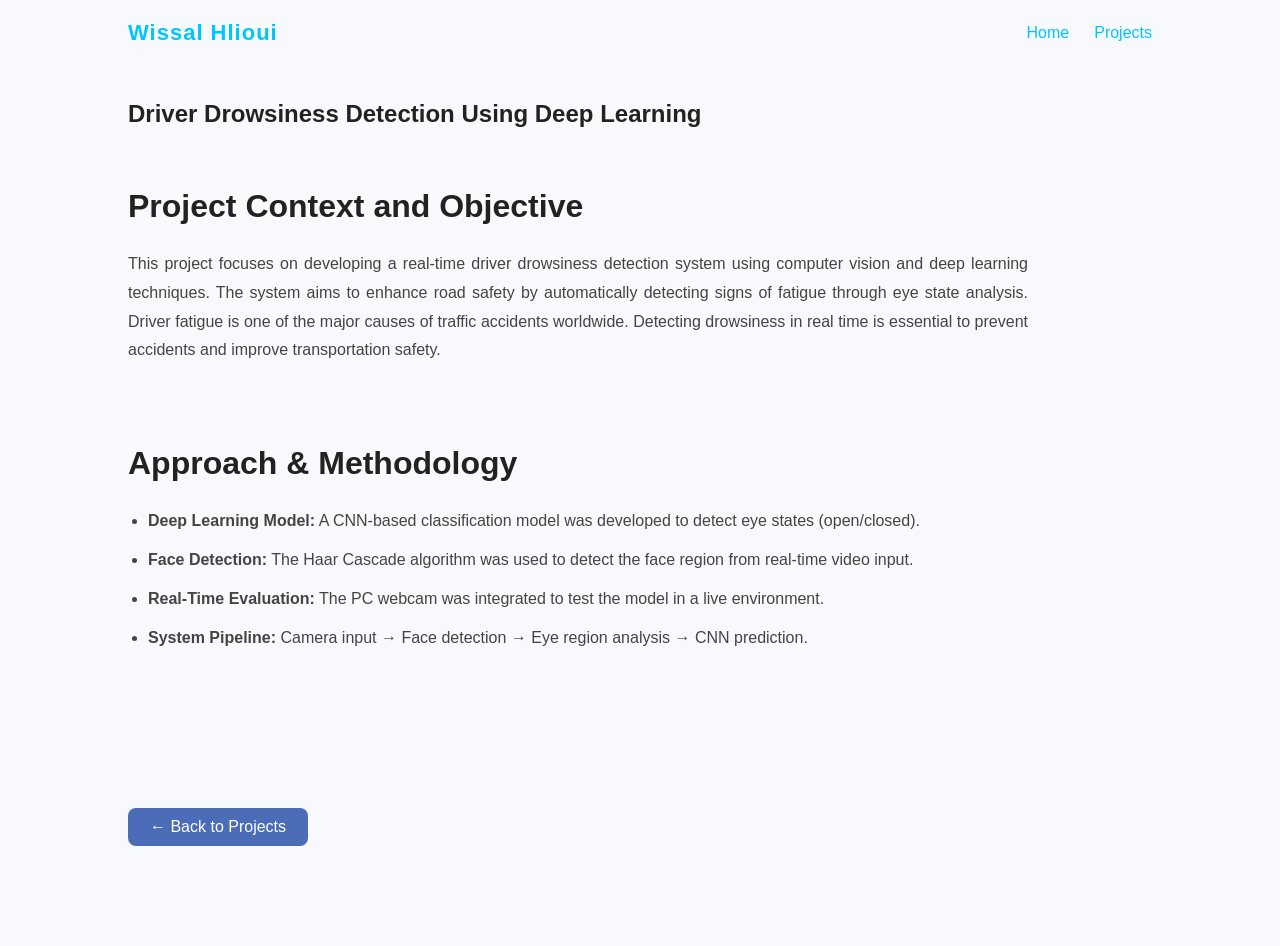
==== project_drowsiness.html @ b8e628e1 "Descendre un peu l'image de la section home" ====
<!DOCTYPE html>
<html lang="en">
<head>
    <meta charset="UTF-8">
    <title>Driver Drowsiness Detection</title>
    <link rel="stylesheet" href="style.css">
</head>

<body>

<nav class="navbar">
    <div class="logo">Wissal Hlioui</div>
    <div class="nav-links">
        <a href="index.html">Home</a>
        <a href="index.html#projects">Projects</a>
    </div>
</nav>


<section class="drowsiness-page">

    <!-- Title -->
    <h1 class="project-title">
        Driver Drowsiness Detection Using Deep Learning
    </h1>

    <!-- Section 1: Overview -->
    <div class="project-section">
        <div class="project-text">
            <h2>Project Context and Objective</h2>
            <p>
                This project focuses on developing a real-time driver
                drowsiness detection system using computer vision and
                deep learning techniques. The system aims to enhance
                road safety by automatically detecting signs of fatigue
                through eye state analysis. Driver fatigue is one of the major causes of traffic accidents worldwide.
                Detecting drowsiness in real time is essential to prevent accidents
                and improve transportation safety.
            </p>
        </div>
    </div>

   

    <!-- Section 2: Approach & Methodology -->
    <div class="project-section">
        <div class="project-text">
            <h2>Approach & Methodology</h2>

            <ul class="data-list">
                <li>
                    <strong>Deep Learning Model:</strong>
                    A CNN-based classification model was developed to detect
                    eye states (open/closed).
                </li>

                <li>
                    <strong>Face Detection:</strong>
                    The Haar Cascade algorithm was used to detect the face
                    region from real-time video input.
                </li>

                <li>
                    <strong>Real-Time Evaluation:</strong>
                    The PC webcam was integrated to test the model in a live environment.
                </li>

                <li>
                    <strong>System Pipeline:</strong>
                    Camera input → Face detection → Eye region analysis → CNN prediction.
                </li>
            </ul>

        </div>
    </div>

    <br><br>
    <a href="index.html#projects" class="btn-back">
        ← Back to Projects
    </a>

</section>
<script src="main.js"></script>
</body>
</html>
---- style.css ----
* {
    margin: 0;
    padding: 0;
    box-sizing: border-box;
   
}

body {
    font-family: Arial, sans-serif;
    background-color: #f8f9fc;
    color: #333;
}



html{
    scroll-behavior: smooth;
}
/* Typing Animation */
.animated-title {
    font-size: 32px;
    font-weight: bold;
    color: #fff;
    overflow: hidden;
}

.text-typed {
    border-right: 3px solid #7bbfed;
    white-space: nowrap;
}

.cursor {
    display: inline-block;
    width: 3px;
    background-color: #7bbfed;
    animation: blink-cursor 0.7s steps(2) infinite;
}

@keyframes blink-cursor {
  0%, 50% { opacity: 1; }
  51%, 100% { opacity: 0; }
}

/* HOME SECTION */

/* About Section Layout */
.about-container {
    display: flex;
    align-items: center;
    justify-content: space-between;
    gap: 50px;
}

.about-text {
    flex: 1;
}

.about-image {
    flex: 1;
    text-align: right;
}

.about-image img {
    width: 300px;
    border-radius: 15px;
    box-shadow: 0 10px 25px rgba(0,0,0,0.15);
    transition: transform 0.3s ease;
}

.about-image img:hover {
    transform: scale(1.05);
}

.Intro-text h2 {
    animation: fadeIn 1.5s ease-in-out;
}
.Intro {
    display: flex;
    justify-content: space-between;
    align-items: center;
    padding: 80px 10%;
    padding-top: 120px;
    min-height: 90vh;
    background: linear-gradient(135deg, #991e4d, #162234, #8b4062);
    color: white;
    flex-direction: row-reverse;
    position: relative;
}
.nav-links {
    display: flex;
    align-items: center;
}



@media (max-width: 768px) {
    .Intro {
        flex-direction: column;
        text-align: center;
        gap: 30px;
    }
    .Intro-image{
        margin-top: 20px;
    }
    .buttons {
        justify-content: center;
    }
}


/* ===== ABOUT RESPONSIVE ===== */

@media (max-width: 900px) {

    .about-container {
        flex-direction: column;
        align-items: center;
        text-align: left;
        gap: 30px;
    }

    .about-text {
        width: 100%;
        max-width: 100%;
    }

    .about-image {
        text-align: center;
    }

    .about-image img {
        width: 220px;
    }

}
.name-highlight {
    color: #768ad4;
    font-weight: 600;
}
.Intro-text {
    max-width: 600px;
}

.Intro-text h3 {
    font-weight: 400;
    margin-bottom: 10px;
}

.Intro-text h1 {
    font-size: 48px;
    margin-bottom: 10px ;
}

.Intro-text h2 {
    color: #7bbfed;
    margin-bottom: 20px;
}

.Intro-text p {
    margin-bottom: 25px;
    line-height: 1.6;
}


.Intro-image img {
    width: 350px;
    height: 350px;
    object-fit: cover;
    border-radius: 50%;
    border: 4px solid #90bdd2;
    box-shadow: 0 0 40px rgba(112, 139, 181, 0.6);
    transition: 0.4s ease;
}

.Intro-image img:hover {
    transform: scale(1.05);
}

header h1 {
    font-size: 40px;
}

header p {
    margin: 15px 0;
    font-size: 18px;
}
.btn-small {
    display: inline-block;
    padding: 7px 17px;
    font-size: 14px;
    background: #18aad6;
    color: white;
    text-decoration: none;
    border-radius: 5px;
    transition: 0.3s;
}

.btn-small:hover {
    background: white;
    color: #0f2027;
}


.btn-primary {
    display: inline-block;
    padding: 12px 28px;
    font-size: 15px;
    background: linear-gradient(135deg, #7b2ff7, #2e9fff);
    color: white;
    text-decoration: none;
    border-radius: 8px;
    font-weight: 600;
    transition: all 0.3s ease;
    box-shadow: 0 4px 12px rgba(46,159,255,0.3);
}

.btn-primary:hover {
    transform: translateY(-3px);
    box-shadow: 0 8px 20px rgba(46, 159, 255, 0.4);
    background: linear-gradient(135deg, #6a11cb, #2575fc);

}
.btn-secondary {
    display: inline-block;
    padding: 12px 28px;
    font-size: 15px;
    background:linear-gradient(135deg, #7b2ff7, #2e9fff);
    color: white;
    text-decoration: none;
    border-radius: 8px;
    transition: all 0.3s ease;
    font-weight: 600;
    letter-spacing:0.5px;
    box-shadow: 0 4px 12px rgba(46,159,255,0.3);
}
.btn-secondary:hover {
   transform: translateY(-3px);
   box-shadow: 0 8px 20px rgba(46, 159, 255, 0.4);
   background: linear-gradient(135deg, #6a11cb, #2575fc);
}

.home-buttons {
    display: flex;
    gap: 20px;
    flex-wrap: wrap;
}




/* Navigation */

.navbar {
    position: fixed;
    top: 0;
    left: 0;
    width: 100%;
    display: flex;
    justify-content: space-between;
    align-items: center;
    padding: 20px 10%;
    transition: all 0.4s ease;
    z-index: 1000;
}
.navbar.scrolled {
    background: rgba(15, 15, 25, 0.7);
    backdrop-filter: blur(12px);
    -webkit-backdrop-filter: blur(12px);
    box-shadow: 0 4px 20px rgba(0, 0, 0, 0.3);
}


section {
    scroll-margin-top: 20px; 
}

.logo {
    font-size: 22px;
    font-weight: 700;
    color: #00c6ff;
    letter-spacing: 1px;
    cursor: pointer;
    transition: 0.3s ease;
}
.logo:hover{
    transform:scale(1.05);
}


.nav-links a {
    color: #00c6ff;
    margin-left: 25px;
    text-decoration: none;
    font-weight: 500;
    transition: 0.3s;
}

.nav-links a:hover {
    color: white;
    border-bottom: 2px solid #00c6ff;
    padding-bottom: 5px;
}
#about {
    padding: 80px 10%;
}
#about p {
    max-width: 750px;
    line-height: 1.9;
    font-size: 17px;
    color: #444;
}
#about h2 {
    text-align: left;
}

/* Technical Skills Section */
.technical-skills {
    text-align: center;
}

.technical-skills h2 {
    margin-bottom: 40px;
}

/* Grid layout */
.skills-grid {
    display: grid;
    grid-template-columns: repeat(auto-fit, minmax(250px, 1fr));
    gap: 25px;
}

/* Skill Card */
.skill-card {
    background: white;
    padding: 20px;
    border-radius: 8px;
    box-shadow: 0 3px 10px rgba(0,0,0,0.05);
    transition: 0.3s ease;
    border: 1px solid  #e0e0e0;
}

.skill-card:hover {
    transform: translateY(-5px);
    box-shadow: 0 8px 20px rgba(0,0,0,0.1);
}

/* Image */
.skill-card img {
    width: 60px;
    height: 60px;
    margin-bottom: 15px;
}

/* Text */
.skill-card h3 {
    margin-bottom: 10px;
}

.skill-card p {
    font-size: 14px;
    margin-bottom: 15px;
    color: #555;
}



/* Grid Layout */
.skills-category {
    display: grid;
    grid-template-columns: repeat(auto-fit, minmax(280px, 1fr));
    gap: 50px;
}




.category p {
    font-size: 14px;
    color: #555;
} 
/* Sections */

section:not(.tcp-page){
    padding: 100px 10%;
}

h2 {
    font-size:32px;
    font-weight:700;
    margin-bottom: 50px;
    
}

/* Skills */
.skills-container {
    display: grid;
    grid-template-columns: repeat(auto-fit, minmax(200px, 1fr));
    gap: 20px;
}
.skills-section {
    padding: 80px 10%;
}



.category {
    background: #f8f9ff;
    padding: 40px;
    border-radius: 20px;
    box-shadow: 0 5px 20px rgba(0,0,0,0.05);
    transition: all 0.3s ease;
}


.category:hover {
    transform: translateY(-8px);
    box-shadow: 0 12px 30px rgba(0,0,0,0.1);
}

.category h3 {
    margin-bottom: 20px;
    color: #5a6cff;
}

.skill-list {
    display: flex;
    flex-wrap: wrap;
    gap: 10px;
}

.skill-list span {
    background: #e6e9ff;
    padding: 8px 15px;
    border-radius: 50px;
    font-size: 14px;
    font-weight: 500;
    color: #333;
    transition: 0.3s ease;
}

.skill-list span:hover {
    background: #5a6cff;
    color: white;
    transform: translateY(-3px);
}
/*experience*/
.experience-section {
    padding: 80px 10%;
}

.experience-section h2 {
    margin-bottom: 50px;
}

.experience-container {
    display: flex;
    flex-direction: column;
    gap: 40px;
}

.experience-item {
    background: #f8f9fc;
    padding: 30px;
    border-radius: 15px;
    box-shadow: 0 5px 20px rgba(0,0,0,0.05);
    transition: 0.3s ease;
}

.experience-item:hover {
    transform: translateY(-5px);
}

.experience-item h3 {
    margin-bottom: 8px;
}
.experience-item h3 i {
    margin-right: 12px;   /* espace entre l'icône et le titre */
    color: #4d4f58;      
    font-size: 20px;      /* taille de l'icône */
    vertical-align: middle; /* aligne bien avec le texte */
}

.experience-item span {
    color: #4b6cb7;
    font-size: 14px;
    font-weight: 500;
}

.experience-item p {
    margin-top: 10px;
    line-height: 1.7;
    color: #555;
}

/* Projects Section */
.projects-section {
    text-align: left;
    padding: 60px 10%;
}

.projects-section h2 {
    margin-bottom: 40px;

}


.project-slogan {
    text-align: center;
    max-width: 700px;
    margin: 0 auto 70px auto;  /* centre horizontalement + espace en bas */
    color: #555;
    line-height: 1.8;
    font-size: 18px;
}



/* Grid */
.projects-grid {
    display: grid;
    grid-template-columns: repeat(auto-fit, minmax(300px, 1fr));
    gap: 50px;
}

/* Project Card */
.project-card {
    background: linear-gradient(135deg, #6fabe7, #3d4f75);
    color: white;
    padding: 25px;
    border-radius: 15px;
    box-shadow: 0 8px 25px rgba(0,0,0,0.15);
    transition: 0.3s ease;
    position: relative;
    overflow: hidden;
}

.project-card:hover {
    transform: translateY(-8px);
}
.project-card::before {
    content: "";
    position: absolute;
    top: -50px;
    right: -50px;
    width: 120px;
    height: 120px;
    background: rgba(255,255,255,0.1);
    border-radius: 50%;
}

/* Image */

.project-card img {
    width: 45px;
    height: 45px;
    object-fit: contain;
    display: block;
    margin: 0 auto 15px auto;
}


/* Text */
.project-card h3 {
    margin-bottom: 10px;
}


.project-card p {
    font-size: 14px;
    margin-bottom: 15px;
    opacity: 0.9;
}

/* Button Style */
.project-card .btn-small {
    background: white;
    color: #2e9fff;
    font-weight: 600;
    border-radius: 20px;
}

.project-card .btn-small:hover {
    background: #0f2027;
    color: white;
}





/*contact*/

 .contact-section {
    padding: 120px 10%;
    /* background-color: #ffffff; */
    text-align: left;} 

section {
     background-color: #f8f9fc; 
}

.contact-grid {
    display: grid;
    grid-template-columns: repeat(2, auto);
    
     gap: 30px;
    max-width: 1000px;
    margin: 60px auto;
    justify-content:center;  /* centre les cadres */

}



.contact-item{
display:flex;
align-items:center;
gap:12px;
margin-bottom:18px;
}
 .contact-item:hover{
    transform: translateY(-3px);
}   



.icon-circle{
width:38px;
height:38px;
border-radius:50%;

display:flex;
align-items:center;
justify-content:center;

background:#eef3ff;
color:#f0f2f7;

font-size:16px;

transition:0.3s;
}


.contact-item i{
    font-size: 18px;
    color:#4f6df5;
    margin-top: 4px;
}



.contact-item div{
display:flex;
flex-direction:column;
}

.contact-btn{
    display: inline-block;
    margin-top: 20px;
    padding: 12px 28px;
    border-radius: 30px;
    background: linear-gradient(90deg,#f7a9d8,#6fd2d7);
    color: rgb(242, 239, 239);
    text-decoration: none;
    font-weight: 600;
}

.contact-item h4{
font-size:15px;
color:#555;
margin:0;
}


.contact-item p {
    margin: 5px 0 0 0;
    color: #0a66c2;;
}



.contact-item a{
    text-decoration:none;
     color:#4f6df5;
    font-weight:500;
    border:none;
    background:none;
    padding:0;
}
.emoji{
color:#f4c542;
-webkit-text-fill-color:initial;
}

.contact-header {
    text-align: center;
    margin-bottom: 60px;
}
/* Phrase principale */
.contact-title {
    font-size: 30px;
    font-weight: 600;
    margin-bottom: 20px;   /*  espace entre les deux */
    color: #222;
}

/* Phrase secondaire */
.contact-subtitle {
    font-size: 16px;
    color: #666;
    max-width: 600px;
    margin: 0 auto;
    line-height: 1.8;
}


/*petite ligne décorative*/
.contact-intro-title::after {
    content: "";
    display: block;
    width: 60px;
    height: 3px;
    background: #4b6cb7;
    margin: 12px auto 0;
    border-radius: 2px;
} 
.contact-header {
    text-align: center;
    margin-bottom: 70px;
}

.contact-header .contact-intro:first-child{
    font-size: 24px;
    font-weight: 700;
    margin-bottom: 15px;

    background: linear-gradient(135deg, #7b2ff7, #2e9fff);
    -webkit-background-clip: text;
    background-clip: text;
    -webkit-text-fill-color: transparent;
}
/* Deuxième phrase = description */
.contact-header .contact-intro:last-child {
    font-size: 16px;
    color: #666;
    max-width: 600px;
    margin: auto ;
    line-height: 1.6;
    font-weight: 400;
}



/* Responsive */

@media (max-width: 768px) {
    .contact-grid {
        grid-template-columns: 1fr;
    }
}


.footer{
background-color:#f8f9fc;
padding:30px 10%;
border-top:1px solid #e0e0e0;

display:flex;
justify-content:space-between;
align-items:center;

font-size:14px;
color:#666;
}

/* liens */

.footer-right a{
text-decoration:none;
color:#4b6cb7;
font-weight:500;
margin:0 4px;
}

.footer-right a:hover{
text-decoration:underline;
}

/* phrase centre */

.footer-center{
font-weight:500;
color:#333;
text-align:center;
}



.footer-left{
color:#666;
}

/* phrase principale */

.footer-quote{
font-size:16px;
font-weight:500;
color:#333;
margin-bottom:15px;
}



.footer-name{
font-size:14px;
color:#666;
margin-bottom:10px;
}

/* liens */

.footer-links a{
text-decoration:none;
color:#4b6cb7;
font-weight:500;
margin:0 6px;
}

.footer-links a:hover{
text-decoration:underline;
} */

 .contact-item h4 {
    margin-bottom: 10px;
    color: #0a66c2;
} 

.contact-item a {
    text-decoration: none;
    color: #0a66c2;
    font-weight: 500;
}

.ai-list {
    padding-left: 20px;
    line-height: 1.8;
    color: #444;
}

.ai-list li {
    margin-bottom: 15px;
} 

/* Animation de mise en avant d'une section */

 .section-animate {
    transition: transform 0.6s ease, opacity 0.6s ease;
    transform: scale(1);
    opacity: 1;
}

.section-animate.active {
    transform: scale(1.05);  
    opacity: 1;
    box-shadow: 0 15px 30px rgba(0,0,0,0.2);
    border-radius: 15px; 
    transition: transform 0.6s ease, opacity 0.6s ease;
} 


/*=====project-tcp-page*/

.tcp-page {
    padding: 140px 10%;
    background-color: #f8f9fc;
}

.tcp-page h1 {
    text-align: left;
    margin-bottom: 50px;
    color: #222;
    font-size: 32px;
}

/* Sections principales */
.tcp-page .project-section {
    display: flex;
    justify-content: space-between;
    align-items: flex-start;
    gap: 60px;
    margin-bottom: 80px;
}

/* Texte à gauche */
.tcp-page .project-text {
    flex: 1.9;
}

/* Image à droite */
.tcp-page .project-image {
    flex: 1.1;
    display: flex;
    flex-direction: column;
    justify-content: center;
    align-items: center;
    margin-top: 0;
}

.tcp-page .project-image img {
    width: 100%;
    max-width: 280px;
    border-radius: 18px;
    box-shadow: 0 10px 30px rgba(0,0,0,0.12);
    transition: transform 0.3s ease;
}

.tcp-page .project-image img:hover {
    transform: scale(1.03);
}

.tcp-page .image-caption {
    text-align: center;
    margin-top: 12px;
    font-size: 14px;
    color: #666;
    font-style: italic;
    max-width: 280px;
}

/* Titres des sections */
.tcp-page h2 {
    text-align: left;
    margin-top: 0;
    margin-bottom: 20px;
    color: #222;
    font-size: 24px;
}

/* Paragraphes */
.tcp-page p {
    text-align: justify;
    line-height: 1.8;
    color: #444;
    margin-bottom: 20px;
}

/* Bouton back */
.btn-back {
    display: inline-block;
    margin-top: 40px;
    padding: 10px 22px;
    background: #4b6cb7;
    color: white;
    text-decoration: none;
    border-radius: 8px;
    transition: 0.3s ease;
}

.btn-back:hover {
    background: #3a5a9c;
    transform: translateY(-2px);
}

/* Responsive */
@media (max-width: 900px) {
    .tcp-page .project-section {
        flex-direction: column;
        gap: 30px;
        margin-bottom: 60px;
    }

    .tcp-page .project-image {
        order: -1; /* Image en premier sur mobile */
        margin-bottom: 20px;
    }

    .tcp-page .project-image img {
        max-width: 220px;
    }

    .tcp-page h1 {
        font-size: 28px;
    }
}


/* ===== FIBROSIS PAGE ===== */

.fibrosis-page {
    padding: 140px 5% 80px 3%;
    background-color: #f8f9fc; 
}

.fibrosis-page .project-section {
    display: flex;
    justify-content: space-between;
    align-items: flex-start;
    gap: 60px;
    margin-bottom:100px;
}

/* Texte à gauche */
.fibrosis-page .project-text {
    flex: 1.9;
}

/* Image à droite */
.fibrosis-page .project-image {
    flex: 2.5;
    display: flex;
    justify-content: center;
    align-items: center;
    margin-top: 80px;
}

 .fibrosis-page .project-image img {
    width: 100%;
    max-width: 450px; 
    border-radius: 18px;
    box-shadow: 0 10px 30px rgba(0,0,0,0.12);
    transition: transform 0.3s ease;
}




/* Responsive */
@media (max-width: 900px) {
    .fibrosis-page .project-section {
        flex-direction: column;
    }

    .fibrosis-page .project-image {
        text-align: center;
        margin-top:30px;
    }
}


.fibrosis-page h1 {
    text-align: left;
    margin-bottom: 50px;
    color: #222;
}

.fibrosis-page h2 {
    text-align: left;
    margin-top: 60px;
    margin-bottom: 25px;
    color: #222;
}

.fibrosis-page p {
    text-align: justify;
    line-height: 1.8;
    color: #444;
    margin-bottom: 20px;
}
/* ===== PROJECT INFO GRID ===== */

.project-info-grid{
    display: grid;
    grid-template-columns: repeat(3,1fr);
    gap: 60px;
    margin-top: 30px;
}

.info-block h3{
    margin-bottom: 15px;
    font-size: 18px;
    color: #222;
}
/* lists */

.data-list{
    padding-left: 20px;
    line-height: 1.8;
    color: #444;
}

.data-list li{
    margin-bottom: 8px;
}
@media (max-width: 900px){

    .project-info-grid{
        grid-template-columns: 1fr;
        gap: 25px;
    }

}




  /* ===== DROWSINESS PAGE ===== */

.drowsiness-page {
    padding: 140px 5% 80px 3%;
    background-color: #f8f9fc;
}

/* Sections */
.drowsiness-page .project-section {
    margin-bottom: 80px;
}

/* Texte */
.drowsiness-page .project-text {
    max-width: 900px;
}

/* Titres */
.drowsiness-page h1 {
    text-align: left;
    margin-bottom: 50px;
    color: #222;
}

.drowsiness-page h2 {
    text-align: left;
    margin-top: 60px;
    margin-bottom: 25px;
    color: #222;
}

/* Paragraphes */
.drowsiness-page p {
    text-align: justify;
    line-height: 1.8;
    color: #444;
    margin-bottom: 20px;
}

/* Liste */
.drowsiness-page .data-list {
    padding-left: 20px;
    line-height: 1.8;
    color: #444;
}

.drowsiness-page .data-list li {
    margin-bottom: 10px;
}



/* ===== ABOUT EXTRA SECTION ===== */

.about-extra {
    margin-top: 60px;
    display: flex;
    justify-content: space-between;
    gap: 60px;
    flex-wrap: wrap;
}
.about-extra h3 {
    margin-bottom: 20px;
    font-size: 22px;
}

/* ===== TIMELINE STYLE ===== */

.education,
.languages {
    flex: 1;
    min-width: 250px;
}


.education h4 {
    color: #768ad4;   
    font-size: 14px;  
    font-weight: 600;
    margin-bottom: 4px;
    white-space: nowrap;
}


.education span {
    font-size: 14px;
    color: #666;   
}



/* ===== LANGUAGES STYLE ===== */

.languages ul {
    list-style: none;
    padding: 0;
}

.languages li {
    margin-bottom: 10px;
    font-size: 16px;
}


/* ===== RESPONSIVE NAVIGATION FIX ===== */

.menu {
    display: none;
    font-size: 28px;
    color: #00c6ff;
    cursor: pointer;
}

/* Mobile & Tablet */
@media (max-width: 1024px) {

    .menu {
        display: block;
    }

    .nav-links {
    position: absolute;
    top: 70px;
    right: 10%;
    width: 220px;
    background-color: #3f3747;
    backdrop-filter: blur(12px);

    flex-direction: column;
    align-items: center;
    gap: 20px;
    box-shadow: 0 10px 30px rgba(0,0,0,0.3);

    padding: 25px 0;
    border-radius: 12px;

    display: none;      /* 🔥 menu caché au début */
}

    .nav-links.active {
        max-height: 300px;
        display: flex;
    }

    .nav-links a {
        font-size: 18px;
        color: #00c6ff;
    }
}

/* Desktop */
@media (min-width: 1025px) {

    .nav-links {
        display: flex !important;
        position: static;
        flex-direction: row;
        background: transparent;
        padding: 0;
    }

    .menu {
        display: none !important;
    }
}
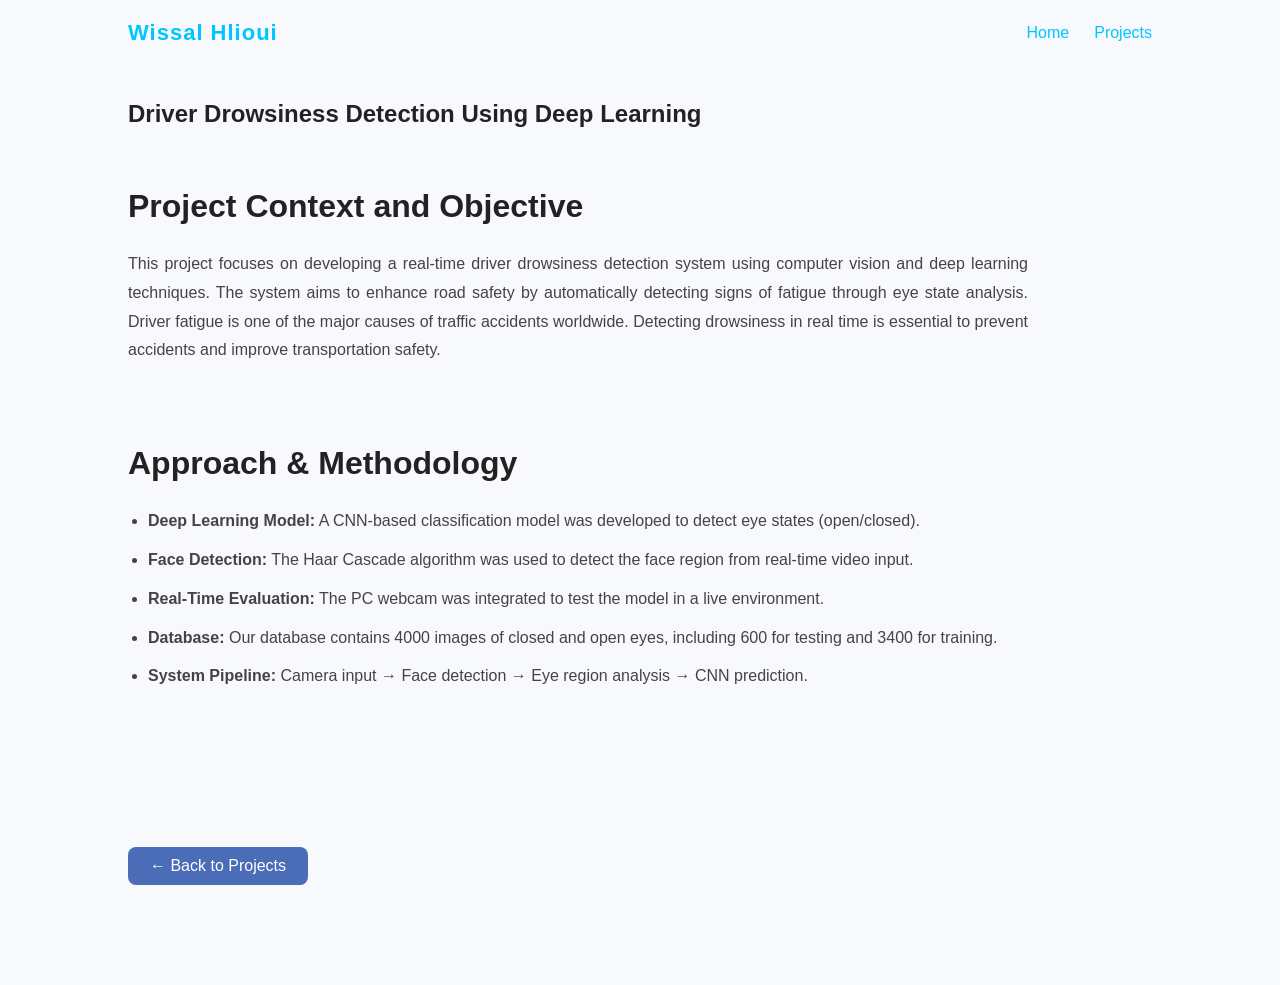
==== commit 61faa44f: "UPDATE PROJECT_DROWSINESS" ====
--- a/project_drowsiness.html
+++ b/project_drowsiness.html
@@ -65,6 +65,10 @@
                     The PC webcam was integrated to test the model in a live environment.
                 </li>
 
+                 <li>
+                    <strong>Database:</strong>
+                    Our database contains 4000 images of closed and open eyes, including 600 for testing and 3400 for training.                </li>
+
                 <li>
                     <strong>System Pipeline:</strong>
                     Camera input → Face detection → Eye region analysis → CNN prediction.
--- a/style.css
+++ b/style.css
@@ -91,7 +91,7 @@
     align-items: center;
 }
 
-
+/*responsive*/
 
 @media (max-width: 768px) {
     .Intro {
